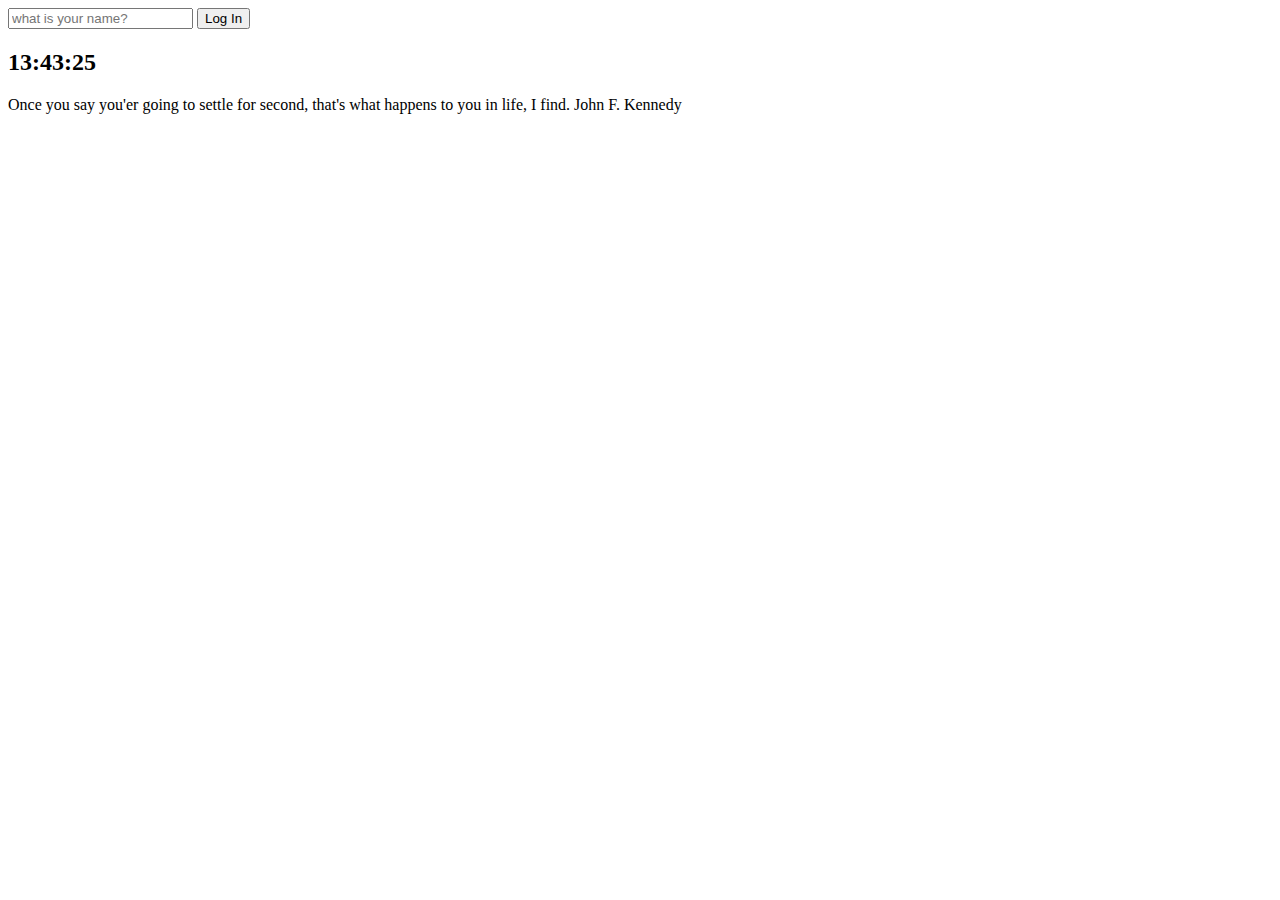
==== 6.0/momentum/index.html @ 0dac0a7e "Vanilla Js TIL" ====
<!DOCTYPE html>
<html lang="en">
  <head>
    <meta charset="UTF-8" />
    <meta http-equiv="X-UA-Compatible" content="IE=edge" />
    <meta name="viewport" content="width=device-width, initial-scale=1.0" />
    <link rel="stylesheet" href="css/style.css" />
    <title>Momentum</title>
  </head>
  <body>
    <form class="hidden" id="login-form">
      <input
        required
        maxlength="15"
        type="text"
        placeholder="what is your name?"
      />
      <button>Log In</button>
    </form>
    <h2 id="clock">00:00:00</h2>
    <h1 id="greeting" class="hidden"></h1>
    <div id="quote">
      <span></span>
      <span></span>
    </div>
    <script src="js/greetings.js"></script>
    <script src="js/clock.js"></script>
    <script src="js/quotes.js"></script>
  </body>
</html>
---- 6.0/momentum/css/style.css ----
.hidden {
  display: none;
}
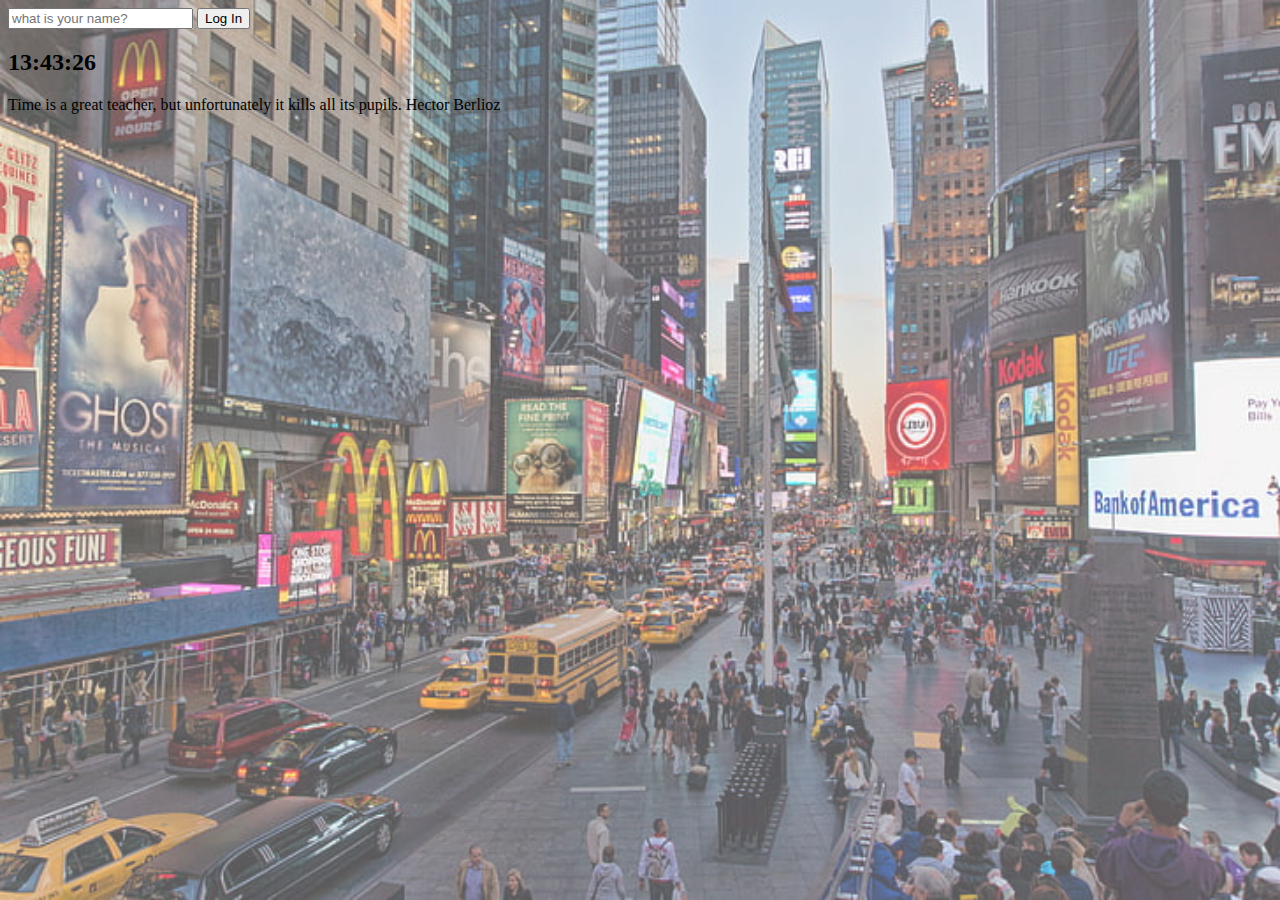
==== commit 68ad4433: "TIL" ====
--- a/6.0/momentum/index.html
+++ b/6.0/momentum/index.html
@@ -26,5 +26,6 @@
     <script src="js/greetings.js"></script>
     <script src="js/clock.js"></script>
     <script src="js/quotes.js"></script>
+    <script src="js/background.js"></script>
   </body>
 </html>
--- a/6.0/momentum/css/style.css
+++ b/6.0/momentum/css/style.css
@@ -1,3 +1,15 @@
 .hidden {
   display: none;
 }
+/* 배경이미지 처럼넣는 방법 */
+img {
+  position: absolute;
+  width: 100%;
+  height: 100%;
+  left: 0px;
+  top: 0px;
+  right: 0px;
+  bottom: 0px;
+  z-index: -1;
+  opacity: 65%;
+}
